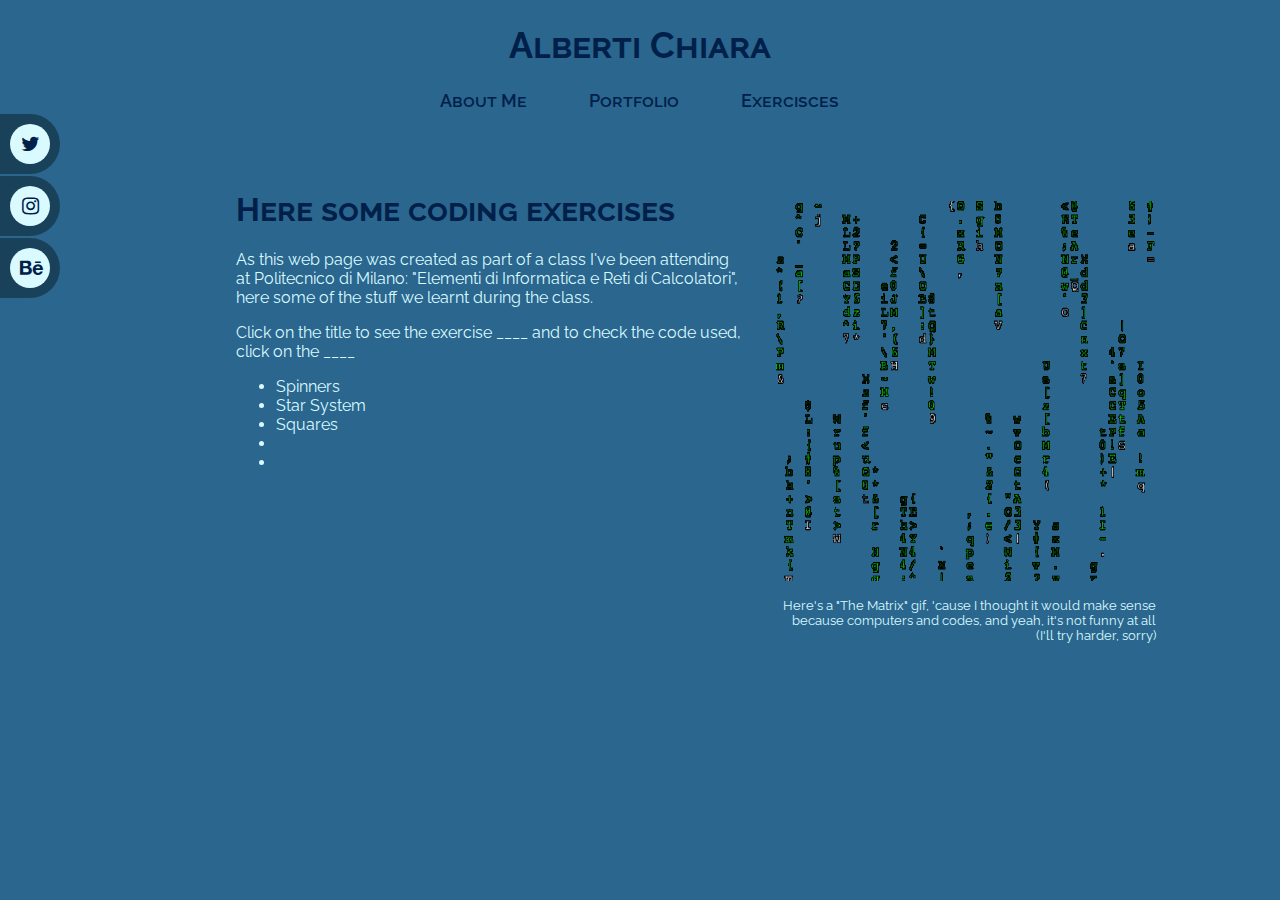
==== Esercizi.html @ 078454b7 "Up" ====
<!DOCTYPE html>

<html>
<head>

  <link href="style.css" type="text/css" rel="stylesheet">
  <link href='https://fonts.googleapis.com/css?family=Raleway:400,200' rel='stylesheet' type='text/css'>
  <link href="https://netdna.bootstrapcdn.com/font-awesome/4.1.0/css/font-awesome.min.css" rel="stylesheet">
  <script src="http://ajax.googleapis.com/ajax/libs/jquery/1.8.3/jquery.min.js"></script>
  <script src="js/modernizr.custom.js"></script>
  <script src="js/lightwidget.js"></script>

  <meta charset="utf-8">
  <title> Chiara Alberti </title>

</head>
<body>
  <p></p>
  <a href="http://kiaa1998.github.io"> <h1> Alberti Chiara </h1> </a>
<div class="topnav" align="center">
  <div class="topnav-right">
    <div class="cl-effect">
      <a href="index.html"> About Me </a>
      <a href="Portfolio.html"> Portfolio </a>
      <a href="Esercizi.html"> Exercisces </a>
    </div>
  </div>
</div>

<nav class="SocialLinks">
  <ul>
    <li><a href="http://www.twitter.com/kiaa1998"> Twitter <i class="fa fa-twitter"></i></a></li>
    <li><a href="http://www.instagram.com/kiaa1998"> Instagram <i class="fa fa-instagram"></i></a></li>
    <li><a href="https://www.behance.net/chiara2albe48a"> Behance <i class="fa fa-behance"></i></a></li>
  </ul>
</nav>

<div>
    <div class="column sidel">
      <p></p>
    </div>
    <div class="column middle">
      <p class="p">
        <h1> Here some coding exercises </h1>

        <p> As this web page was created as part of a class I've been attending at Politecnico di Milano: "Elementi di Informatica e Reti di Calcolatori", here some of the stuff we learnt during the class.
          </p>

          <p> Click on the title to see the exercise ____ and to check the code used, click on the ____
              <ul>
                <li> Spinners </li>
                <li> Star System </li>
                <li> Squares </li>
                <li>  </li>
                <li>  </li>
              </ul>
      </p>
     <p style="padding:10px"> </p>
    </div>

    <div class="column sider">
      <div class="me">
      <img src="Matrix.gif">
          <h3> Here's a "The Matrix" gif, 'cause I thought it would make sense<br>
              because computers and codes, and yeah, it's not funny at all<br>
              (I'll try harder, sorry)</h3>
        </div>
    </div>

</body>
---- style.css ----
/* Generals */

body {
  font-family: 'Raleway', sans-serif;
  background-color: #2a668e;
  color: #D9FAFF;
}

h1, h2 {
  font-variant: small-caps;
  color:#00204A;
}

a {
  text-align: center;
  text-decoration: none;
  font-variant: small-caps;
  font-weight: 600;
  color: #00204A;
  font-size: 18px;
}
p a {
  color: #D9FAFF;
  font-variant: normal;
  font-weight: normal;
  font-size: 16px;
}
p {
  margin-top: 10px;
}
.me img {
  height: 380px;
  width: 380px;
  margin-top: 90px;
  padding-left: 35px;
}

h3 {
  text-align: right;
  text-decoration: none;
  color: #D9FAFF;
  font-size: 13px;
  font-weight: normal;
}

iframe{
  width:160%;
  border:0;
  overflow:hidden;
}

.gallery {
  margin: 10px 0px;
}

.gallery img {
  width: 240px;
  padding: 10px;
  margin-top: 30px;
  filter: blur(100%);
}

.gallery img:hover {
  filter: blur(0);
  transform: scale(1.1);
}

.column.middle2 h2 {
  margin-top: 50px;
}

/* Social Links */
<div>

  .SocialLinks {
    position: fixed;
  }

  .SocialLinks ul {
    position: fixed;
    padding: 0px;
    margin:0;
    padding-top: 1px;
    -webkit-transform: translate(-270px, 0);
    -moz-transform: translate(-270px, 0);
    -ms-transform: translate(-270px, 0);
    -o-transform: translate(-270px, 0);
    transform: translate(-270px, 0);
  }
  .SocialLinks ul li {
    display: block;
    margin: 2px;
    background: rgba(0, 0, 0, 0.36);
    width: 300px;
    text-align: right;
    padding: 10px;
    -webkit-border-radius: 0 30px 30px 0;
    -moz-border-radius: 0 30px 30px 0;
    border-radius: 0 30px 30px 0;
    -webkit-transition: all 1s;
    -moz-transition: all 1s;
    -ms-transition: all 1s;
    -o-transition: all 1s;
    transition: all 1s;
  }
  .SocialLinks ul li:hover {
    -webkit-transform: translate(150px, 0);
    -moz-transform: translate(150px, 0);
    -ms-transform: translate(150px, 0);
    -o-transform: translate(150px, 0);
    transform: translate(150px, 0);
    background: rgba(255, 255, 255, 0.8);
  }
  .SocialLinks ul li:hover a {
    color: #00204A;
  }
  .SocialLinks ul li:hover i {
    color: #D9FAFF;
    background: #00204A;
    -webkit-transform: rotate(360deg);
    -moz-transform: rotate(360deg);
    -ms-transform: rotate(360deg);
    -o-transform: rotate(360deg);
    transform: rotate(360deg);
    -webkit-transition: all 1s;
    -moz-transition: all 1s;
    -ms-transition: all 1s;
    -o-transition: all 1s;
    transition: all 1s;
  }
  .SocialLinks ul li i {
    margin-left: 10px;
    color: #00204A;
    background: #D9FAFF;
    padding: 10px;
    -webkit-border-radius: 50%;
    -moz-border-radius: 50%;
    border-radius: 50%;
    width: 20px;
    height: 20px;
    font-size: 20px;
    -webkit-transform: rotate(0deg);
    -moz-transform: rotate(0deg);
    -ms-transform: rotate(0deg);
    -o-transform: rotate(0deg);
    transform: rotate(0deg);
  }
  </div>

/* Nav */

    .topnav {
      font-size: 10pt;
      font-weight: bold;
    }
    .topnav a {
      text-decoration: none;
      color: #00204A;
      padding: 10px;
    }

    .column {
        float: left;
    }
    .column.sidel{
      width: 18%;
    }
    .column.sider{
      width: 32,5%;
    }
    .column.middle{
      width: 40%;
    }
    .p {
      margin-top: 80px;
    }
    .column.middle2{
      width: 73%;
    }
    /* link style */

    .cl-effect a::before,
    .cl-effect a::after {
    	display: inline-block;
    	opacity: 0;
    	-webkit-transition: -webkit-transform 0.3s, opacity 0.2s;
    	-moz-transition: -moz-transform 0.3s, opacity 0.2s;
    	transition: transform 0.3s, opacity 0.2s;
    }

    .cl-effect a::before {
    	margin-right: 10px;
    	content: '[';
    	-webkit-transform: translateX(20px);
    	-moz-transform: translateX(20px);
    	transform: translateX(20px);
    }

    .cl-effect a::after {
    	margin-left: 10px;
    	content: ']';
    	-webkit-transform: translateX(-20px);
    	-moz-transform: translateX(-20px);
    	transform: translateX(-20px);
    }

    .cl-effect a:hover::before,
    .cl-effect a:hover::after,
    .cl-effect a:focus::before,
    .cl-effect a:focus::after {
    	opacity: 1;
    	-webkit-transform: translateX(0px);
    	-moz-transform: translateX(0px);
    	transform: translateX(0px);
    }
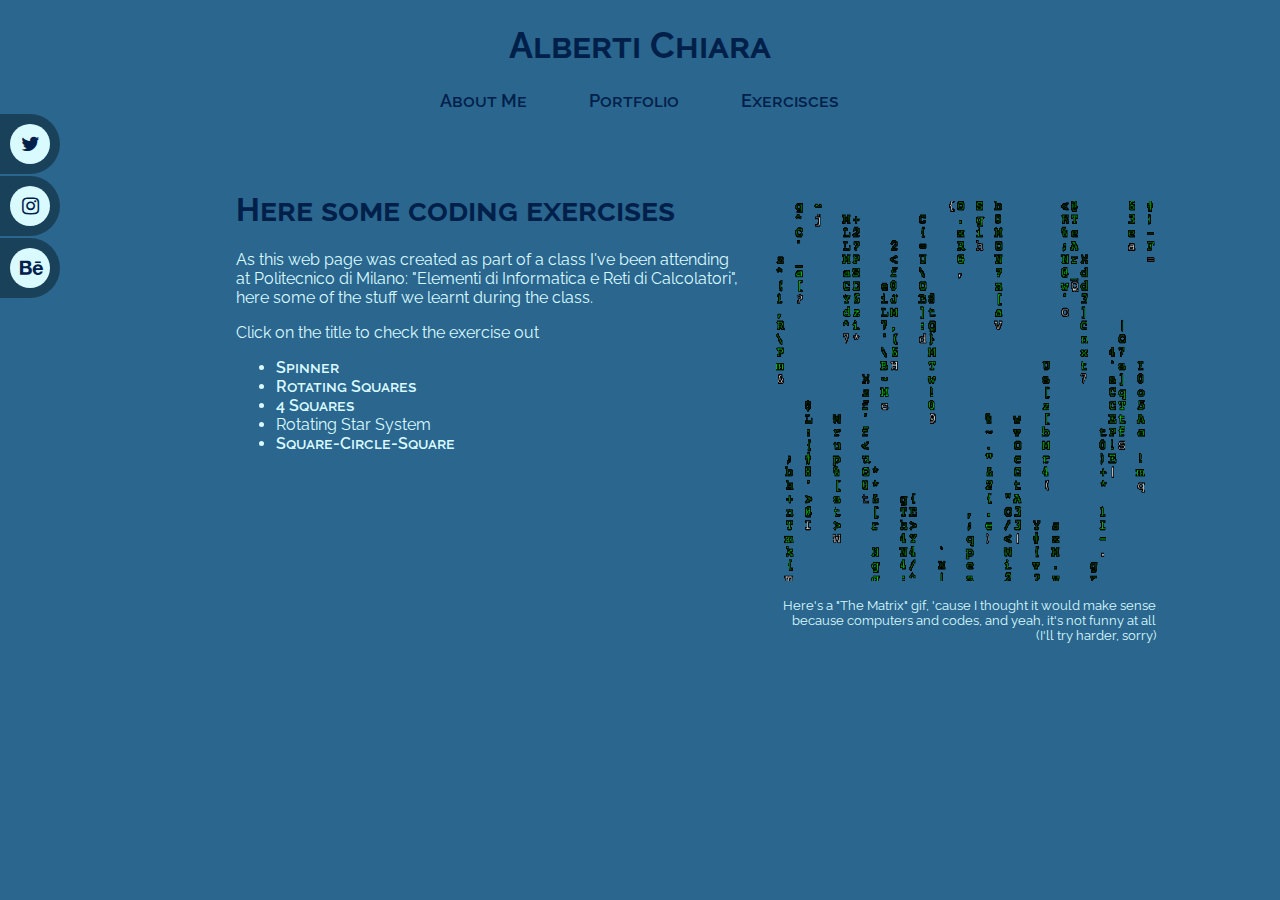
==== commit 4cabaf60: "a" ====
--- a/Esercizi.html
+++ b/Esercizi.html
@@ -46,13 +46,13 @@
         <p> As this web page was created as part of a class I've been attending at Politecnico di Milano: "Elementi di Informatica e Reti di Calcolatori", here some of the stuff we learnt during the class.
           </p>
 
-          <p> Click on the title to see the exercise ____ and to check the code used, click on the ____
+          <p> Click on the title to check the exercise out
               <ul>
-                <li> Spinners </li>
-                <li> Star System </li>
-                <li> Squares </li>
-                <li>  </li>
-                <li>  </li>
+                <li> <a href="Esercizi/Spinner.html" target="_blank"> Spinner </a> </li>
+                <li> <a href="Esercizi/Quadrati rotanti.html" target="_blank"> Rotating Squares </a> </li>
+                <li> <a href="Esercizi/4Quadrati.html" target="_blank"> 4 Squares </a> </li>
+                <li> Rotating Star System </li>
+                <li> <a href="Esercizi/Quadrato-Cerchio.html" target="_blank"> Square-Circle-Square </a> </li>
               </ul>
       </p>
      <p style="padding:10px"> </p>
--- a/style.css
+++ b/style.css
@@ -19,6 +19,9 @@
   color: #00204A;
   font-size: 18px;
 }
+li a {  color: #D9FAFF;
+  font-size: 16px;
+}
 p a {
   color: #D9FAFF;
   font-variant: normal;
@@ -41,12 +44,6 @@
   color: #D9FAFF;
   font-size: 13px;
   font-weight: normal;
-}
-
-iframe{
-  width:160%;
-  border:0;
-  overflow:hidden;
 }
 
 .gallery {
@@ -213,5 +210,4 @@
     	-moz-transform: translateX(0px);
     	transform: translateX(0px);
     }
-
-  
+    
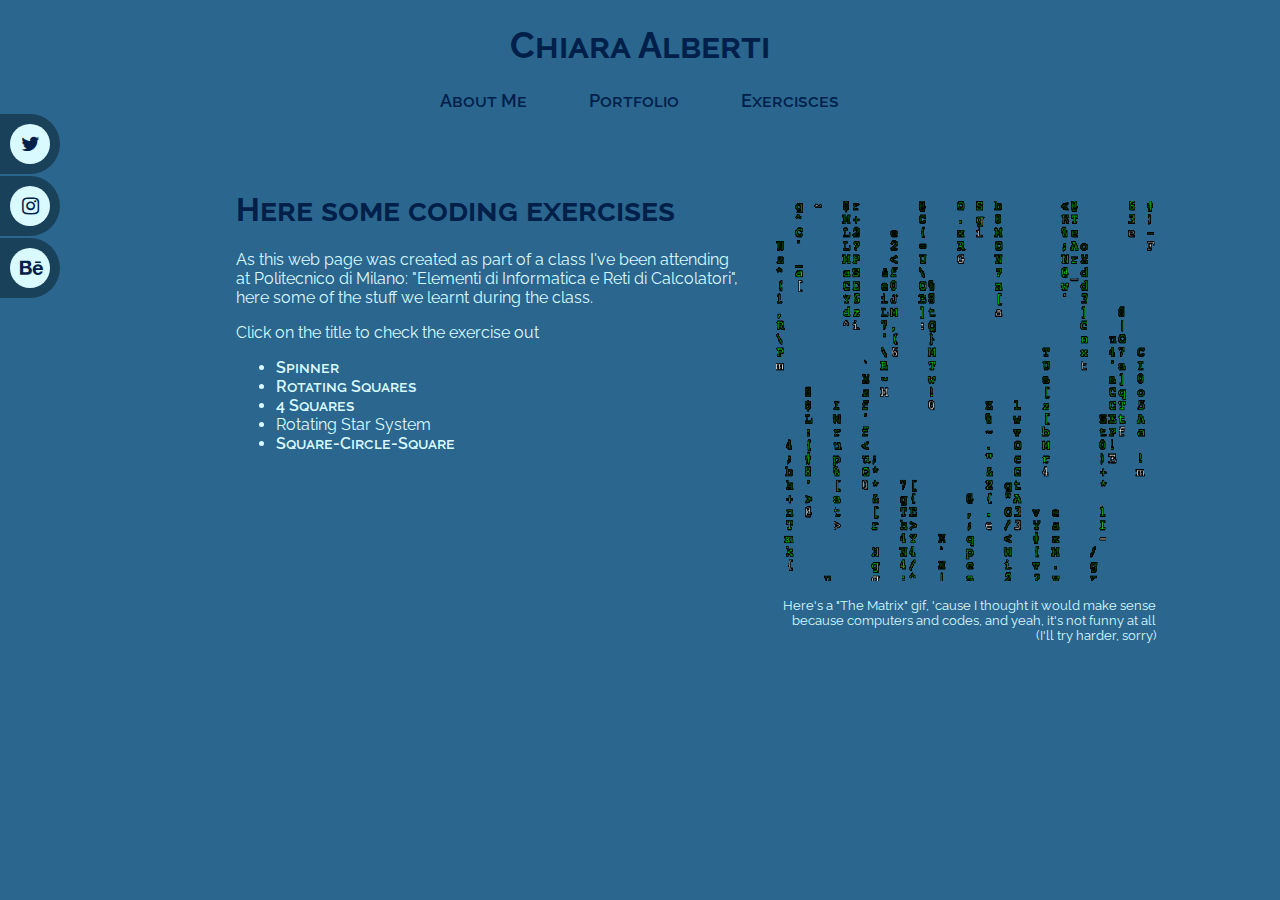
==== commit 9905bf5b: "Name" ====
--- a/Esercizi.html
+++ b/Esercizi.html
@@ -16,7 +16,7 @@
 </head>
 <body>
   <p></p>
-  <a href="http://kiaa1998.github.io"> <h1> Alberti Chiara </h1> </a>
+  <a href="http://kiaa1998.github.io"> <h1> Chiara Alberti </h1> </a>
 <div class="topnav" align="center">
   <div class="topnav-right">
     <div class="cl-effect">
--- a/style.css
+++ b/style.css
@@ -54,11 +54,9 @@
   width: 240px;
   padding: 10px;
   margin-top: 30px;
-  filter: blur(100%);
 }
 
 .gallery img:hover {
-  filter: blur(0);
   transform: scale(1.1);
 }
 
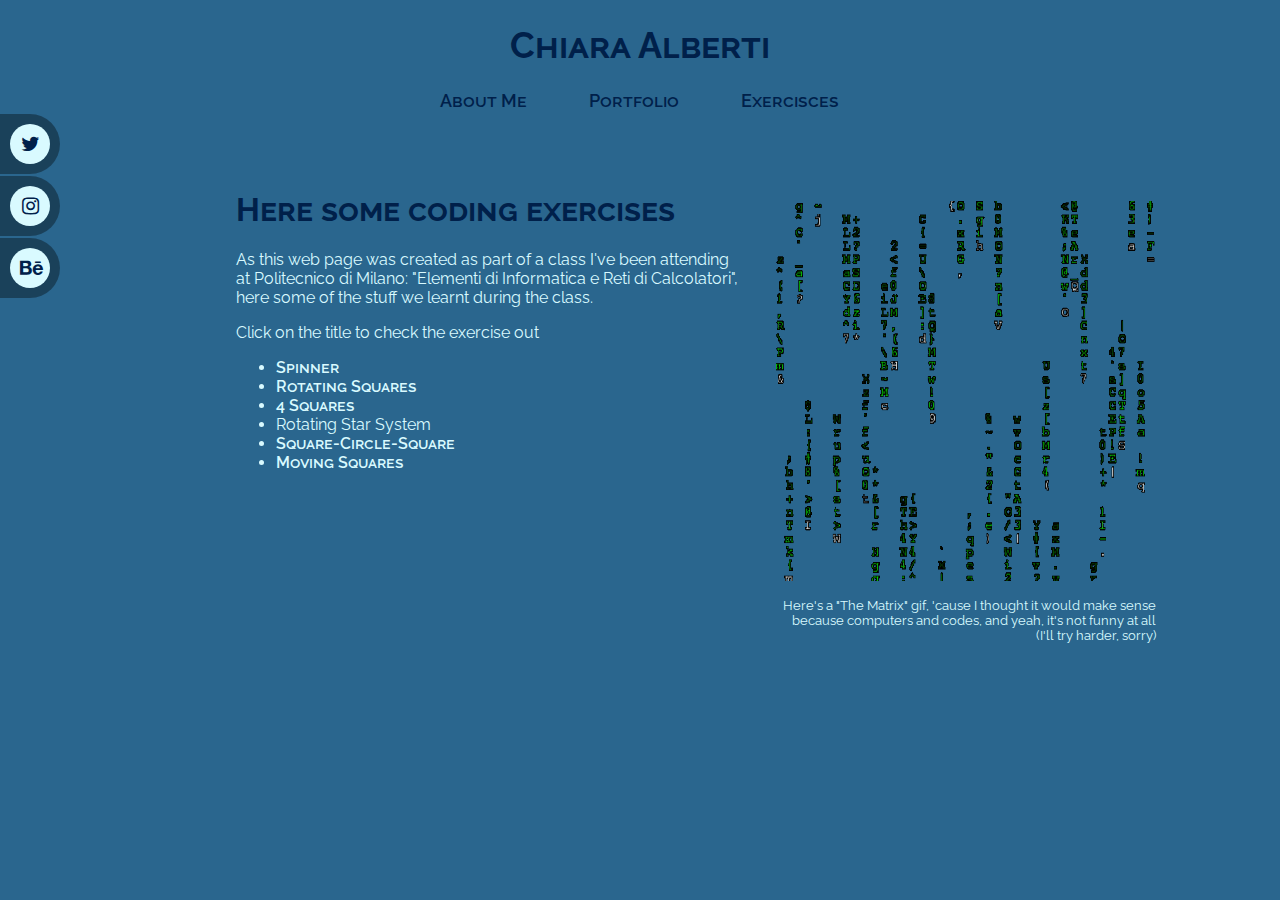
==== commit 93c2292f: "Up" ====
--- a/Esercizi.html
+++ b/Esercizi.html
@@ -53,6 +53,7 @@
                 <li> <a href="Esercizi/4Quadrati.html" target="_blank"> 4 Squares </a> </li>
                 <li> Rotating Star System </li>
                 <li> <a href="Esercizi/Quadrato-Cerchio.html" target="_blank"> Square-Circle-Square </a> </li>
+                <li> <a href="Esercizi/Oscillazione.html" target="_blank"> Moving Squares </a> </li>
               </ul>
       </p>
      <p style="padding:10px"> </p>
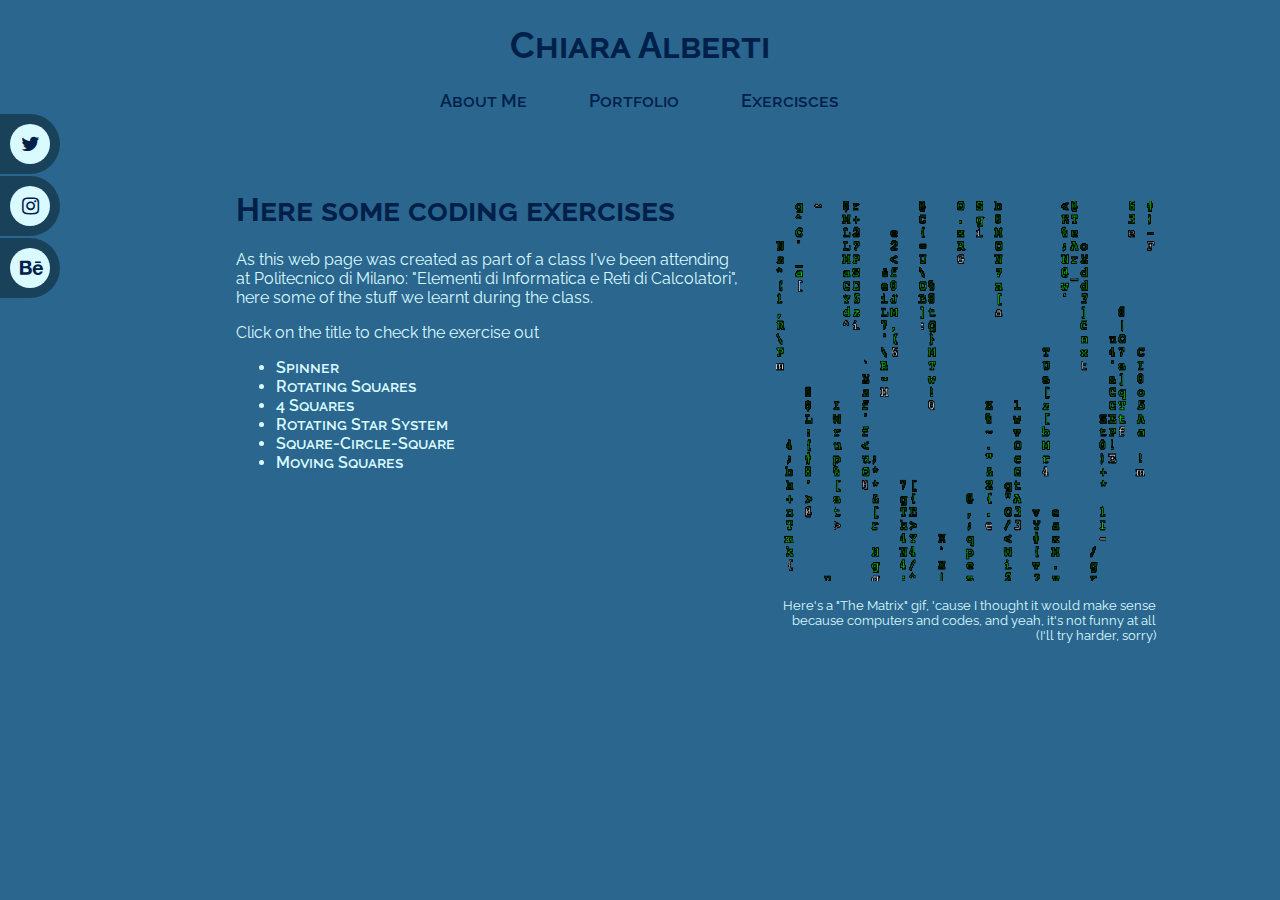
==== commit 369e40b3: "Final" ====
--- a/Esercizi.html
+++ b/Esercizi.html
@@ -51,7 +51,7 @@
                 <li> <a href="Esercizi/Spinner.html" target="_blank"> Spinner </a> </li>
                 <li> <a href="Esercizi/Quadrati rotanti.html" target="_blank"> Rotating Squares </a> </li>
                 <li> <a href="Esercizi/4Quadrati.html" target="_blank"> 4 Squares </a> </li>
-                <li> Rotating Star System </li>
+                <li> <a href="Esercizi/Sistema Solare.html" target="_blank"> Rotating Star System </a> </li>
                 <li> <a href="Esercizi/Quadrato-Cerchio.html" target="_blank"> Square-Circle-Square </a> </li>
                 <li> <a href="Esercizi/Oscillazione.html" target="_blank"> Moving Squares </a> </li>
               </ul>
